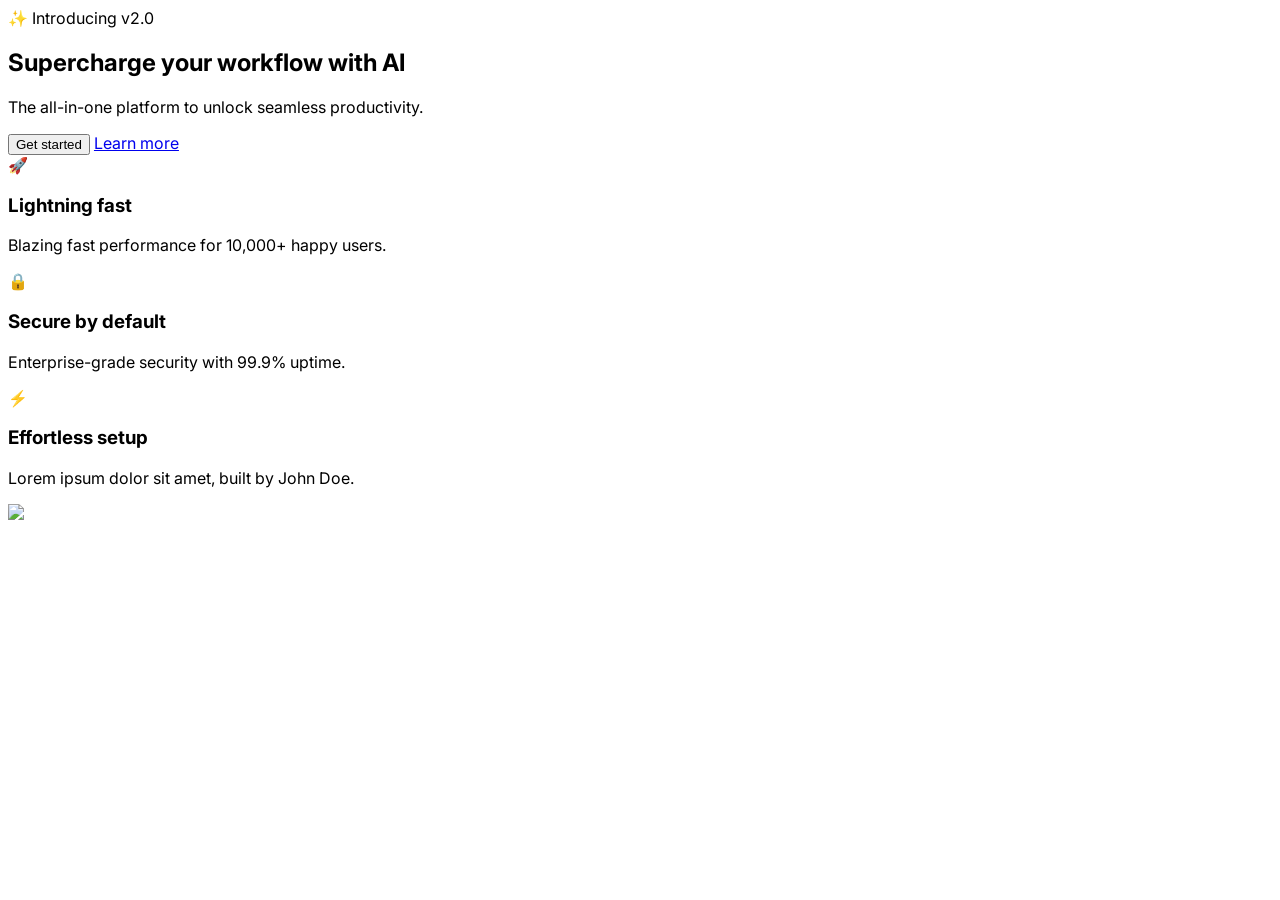
==== tests/fixtures/slop/index.html @ 43915773 "Initial commit handmade 0.3.0,mcp server, skill,design brief, check gates and github action" ====
<!doctype html>
<html lang="en">
<head>
  <link href="https://fonts.googleapis.com/css2?family=Inter:wght@400;600;800&display=swap" rel="stylesheet">
  <link rel="stylesheet" href="styles.css">
</head>
<body class="bg-white font-sans">
  <section class="relative overflow-hidden py-24">
    <div class="absolute -top-20 left-1/2 h-96 w-96 rounded-full bg-purple-500 opacity-30 blur-3xl"></div>
    <div class="mx-auto max-w-4xl text-center">
      <span class="inline-flex rounded-full bg-indigo-50 px-3 py-1 text-xs font-medium text-indigo-600">✨ Introducing v2.0</span>
      <h1 class="mt-6 bg-gradient-to-r from-purple-600 to-blue-500 bg-clip-text text-6xl font-extrabold text-transparent">
        Supercharge your workflow with AI
      </h1>
      <p class="mt-4 text-lg text-gray-400">The all-in-one platform to unlock seamless productivity.</p>
      <div class="mt-8 flex justify-center gap-4">
        <button class="rounded-xl bg-indigo-600 px-6 py-3 text-white shadow-lg shadow-indigo-500/50 outline-none hover:scale-105 transition-all">Get started</button>
        <a href="#" class="rounded-xl border px-6 py-3 hover:scale-105 transition-all">Learn more</a>
      </div>
    </div>
  </section>
  <section class="py-24">
    <div class="mx-auto grid max-w-6xl gap-8 md:grid-cols-3 text-center">
      <div class="rounded-2xl bg-white p-8 shadow-xl hover:scale-105 transition-all">
        <div class="mx-auto flex h-12 w-12 items-center justify-center rounded-xl bg-indigo-100">🚀</div>
        <h3 class="mt-4 text-xl font-semibold">Lightning fast</h3>
        <p class="text-gray-400">Blazing fast performance for 10,000+ happy users.</p>
      </div>
      <div class="rounded-2xl bg-white p-8 shadow-xl">
        <div class="mx-auto flex h-12 w-12 items-center justify-center rounded-xl bg-purple-100">🔒</div>
        <h3 class="mt-4 text-xl font-semibold">Secure by default</h3>
        <p class="text-gray-400">Enterprise-grade security with 99.9% uptime.</p>
      </div>
      <div class="rounded-2xl bg-white p-8 shadow-xl">
        <div class="mx-auto flex h-12 w-12 items-center justify-center rounded-xl bg-pink-100">⚡</div>
        <h3 class="mt-4 text-xl font-semibold">Effortless setup</h3>
        <p class="text-gray-400">Lorem ipsum dolor sit amet, built by John Doe.</p>
      </div>
    </div>
  </section>
  <img src="hero.png">
</body>
</html>
---- tests/fixtures/slop/styles.css ----
body {
  font-family: 'Inter', sans-serif;
}

.hero {
  background: linear-gradient(135deg, #667eea 0%, #764ba2 100%);
  padding: 13px 18px;
}

.card {
  border-radius: 14px;
  box-shadow: 0 10px 30px rgba(99, 102, 241, 0.4);
  backdrop-filter: blur(12px);
  margin: 22px;
  transition: all 0.3s ease;
}

.panel { border-radius: 10px; padding: 10px; gap: 6px; }
.chip { border-radius: 6px; }
.modal { border-radius: 20px; }

.title {
  -webkit-background-clip: text;
  background-clip: text;
}

.button:focus { outline: none; }

@keyframes float { from { transform: translateY(0); } to { transform: translateY(-8px); } }
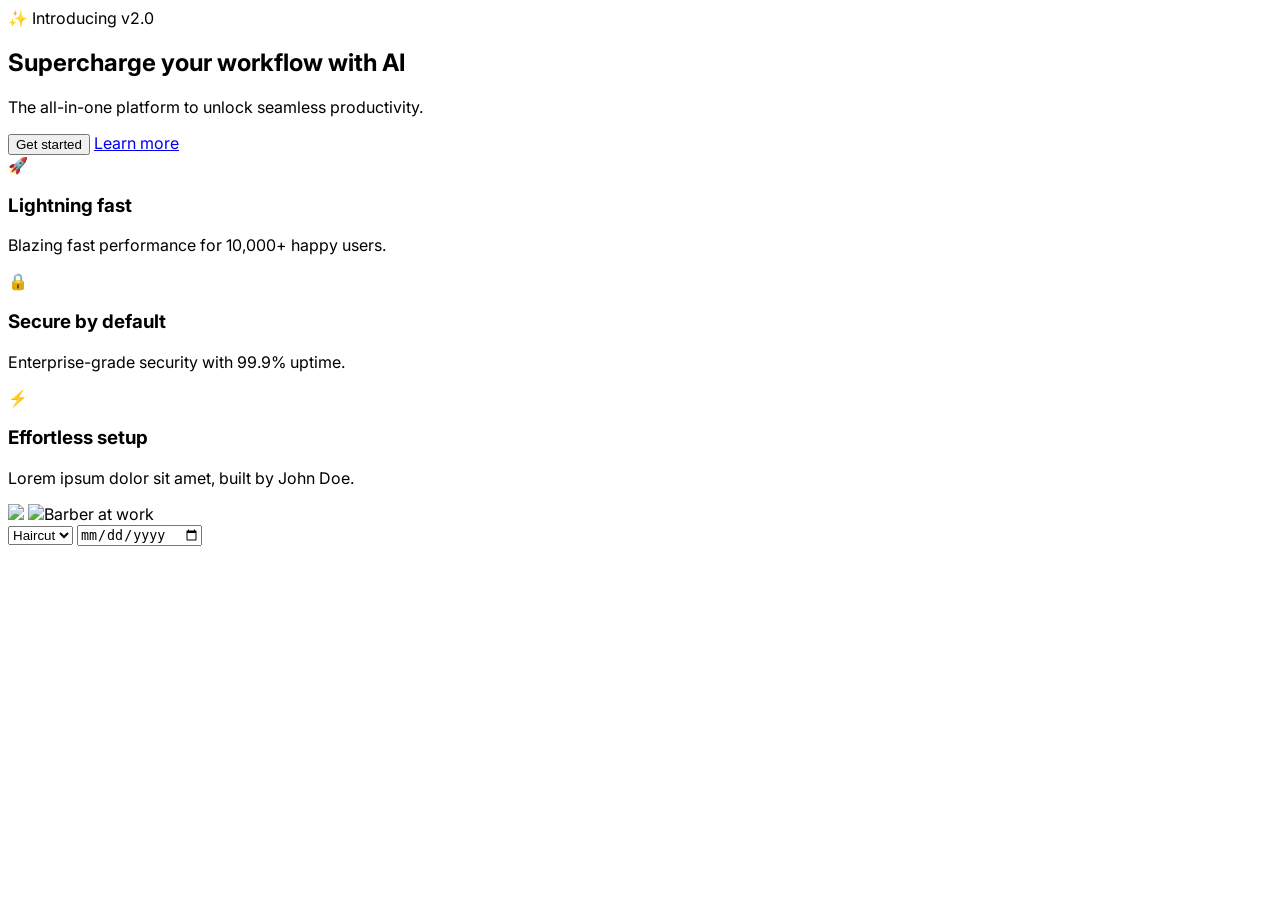
==== commit 4922225e: "Flag stock photos, default form controls and uneven image rows" ====
--- a/tests/fixtures/slop/index.html
+++ b/tests/fixtures/slop/index.html
@@ -39,5 +39,10 @@
     </div>
   </section>
   <img src="hero.png">
+  <img src="https://images.unsplash.com/photo-1503951914875-452162b0f3f1?w=800" alt="Barber at work">
+  <form>
+    <select name="service"><option>Haircut</option></select>
+    <input type="date" name="day">
+  </form>
 </body>
 </html>
